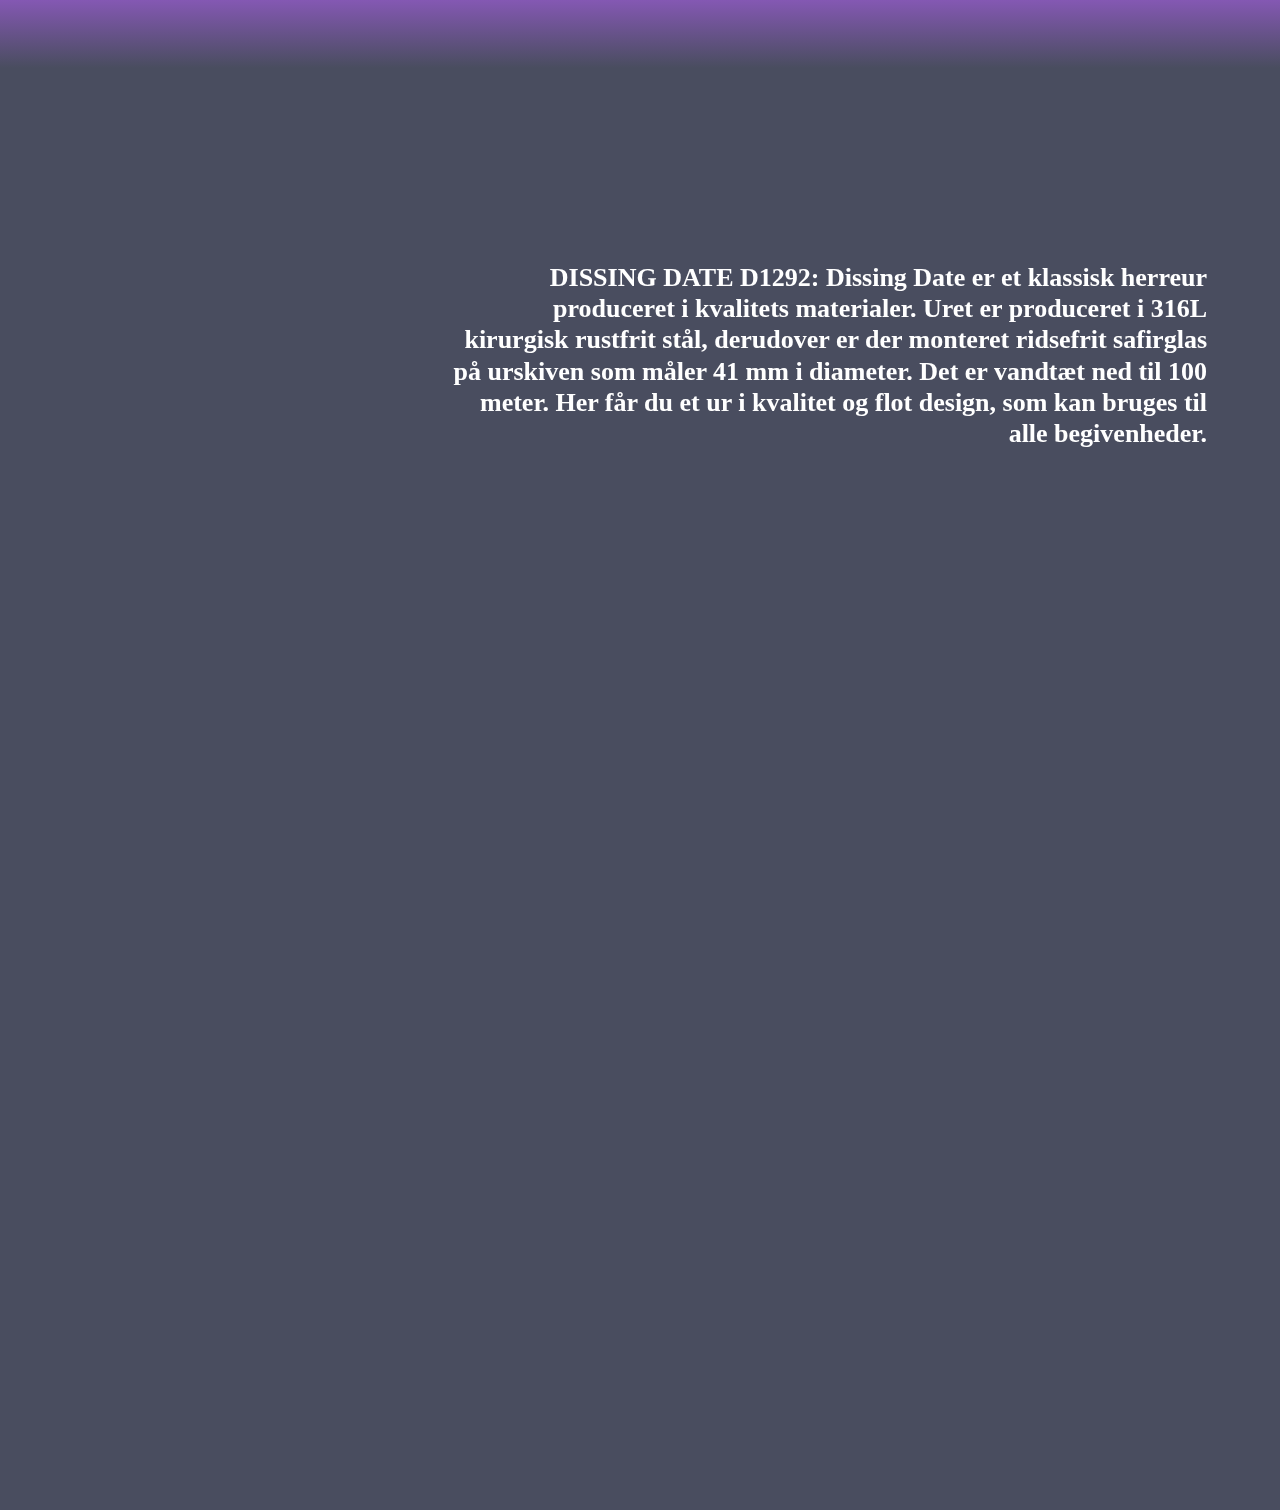
==== MineUre.html @ 7cfa30b5 "Hjemmeside" ====
<!DOCTYPE html>
<html lang="en">
<head>
    <meta charset="UTF-8">
    <meta name="viewport" content="width=device-width, initial-scale=1.0">
    <title>Mine Ure</title>
    <link rel="stylesheet" href="style.css">
</head>
<body>
    <header class="header">
            <a href="index.html" class="logo">Mine Ure.</a>

            <nav class="navbar">
                <a href="index.html" style="--i:1;" title="Forsiden af min urehjemmeside">Hjem</a>
                <a href="MineUre.html"style="--i:2;" title="Mine nuværende ure" class="active" >Mine ure</a>
                <a href="WishList.html" style="--i:1;" title="Ure jeg gerne vil have i fremtiden">WishList</a>
            </nav>
    </header>

    <section class="home">
        <div class="home-img">
            <div class="glowing-circle">
                <span></span>
                <span></span>
                <div class="image2">
                    <img src="UreHjemmesideImg/_-dissing-date-steel-black.jpg" title="DISSING DATE D1292" alt="">
                </div>   
           </div>
           
           <div class="glowing-circle">
            <span></span>
            <span></span>
            <div class="image3">
                <img src="UreHjemmesideImg/bv044.jpg" title="BONVIER CLASSIC BV044" alt="">
            </div>   
       </div>
    
       <div class="glowing-circle">
        <span></span>
        <span></span>
        <div class="image4">
            <img src="UreHjemmesideImg/ar11340.jpg" title="EMPORIO ARMANI DIVER AR11340" alt="">
        </div>   
    </div>
       
    </section>
    <section class="watchtext">
       <p>DISSING DATE D1292:
        Dissing Date er et klassisk herreur produceret i kvalitets materialer. Uret er produceret i 316L kirurgisk rustfrit stål, derudover er der monteret ridsefrit safirglas på urskiven som måler 41 mm i diameter. Det er vandtæt ned til 100 meter. Her får du et ur i kvalitet og flot design, som kan bruges til alle begivenheder.</p>
    </section>
</body>
</html>
---- style.css ----
* {
    margin: 0;
    padding: 0%;
    box-sizing: border-box;
}



body {
    background: #494d5f;
    color: #fff;
}

.header {
    position: fixed;
    top: 0;
    left: 0%;
    width: 100%;
    padding: 20px 10%;
    background: transparent;
    display: flex;
    justify-content: space-between;
    align-items: center;
    z-index: 100;
    background: linear-gradient(#8458b3, #494d5f);
}

.logo {
    font-size: 25px;
    color: #fff;
    text-decoration: none;
    font-weight: 600;
    opacity: 0;
    animation: slideTop 1s ease forwards;

}

.navbar a {
    display: inline-block;
    font-size: 18px;
    color: #fff;
    text-decoration: none;
    font-weight: 500;
    margin-left: 35px;
    opacity: 0;
    animation: slideTop .5s ease forwards;
    animation-delay: calc(.2s * var(--i));
}

.navbar a.active,
.navbar a:hover {
    background: linear-gradient(45deg, #32064A, #28559a);
    -webkit-text-fill-color: transparent;
    -webkit-background-clip: text;
}

.home {
    width: 30%;
    height: 100vh;
    display: flex;
    justify-content:left;
    align-items: center;
    padding: 70px 10% 0;
}

.home-content {
    max-width: 500px;
    margin-left: -30px;
}

.home-content h1 {
    font-size: 56px;
    font-weight: 700;
    line-height: 1.2;
    opacity: 0;
    animation: slideRight 1s ease forwards;
    animation-delay: .7s;
}

.home-content h3 {
    font-size: 32px;
    font-weight: 700;
    opacity: 0;
    animation: slideLeft 1s ease forwards;
    animation-delay: 1s;
}

.home-content p {
    font-size: 16px;
    margin: 20px 0 40px;
    opacity: 0;
    animation: slideLeft 1s ease forwards;
    animation-delay: 1.3s;
}

.btn {
    position: relative;
    display: inline-flex;
    justify-content: center;
    align-items: center;
    width: 180px;
    height: 48px;
    border-radius: 50px;
    font-size: 19px;
    color: #fff;
    text-decoration: none;
    font-weight: 600;
    letter-spacing: 1px;
    z-index: 1;
    opacity: 0;
    animation: slideTop 1s ease forwards;
    animation-delay: 1.7s;
}

.btn::before {
    content: '';
    position: absolute;
    top: 0;
    left: 0;
    inset: 0;
    background: linear-gradient(45deg, #32064A, #28559a);
    background-position: 0 0;
    background-size: 130%;
    z-index: -1;
    border-radius: 40px;
    filter: blur(5px);
}

.btn::after {
    content: '';
    position: absolute;
    top: 0;
    left: 0;
    inset: 0;
    background: linear-gradient(45deg, #D0BDF4, #28559a);
    background-position: 0 0;
    background-size: 130%;
    z-index: -1;
    border-radius: 40px;
    transition: .5s ease;

}

.btn:hover::after {
    background-position: 100% 0;
}

.home-img {
    width: 410px;
    height: 410px;
    opacity: 0;
    animation: zoomIn 1s ease forwards, floatImage 4s ease-in-out infinite;
    animation-delay: 2s, 3s;
}

.home-img .glowing-circle {
    position: relative;
    width: 100%;
    height: 100%;
    border-radius: 50%;
    display: flex;
    justify-content: center;
    align-items: center;
}

.home-img .glowing-circle::after {
    content: '';
    position: absolute;
    width: 330px;
    height: 330px;
    background: #fff;
    border-radius: 50%;
}

.glowing-circle span {
    position: absolute;
    width: 92%;
    height: 85%;
    background: linear-gradient(#8458b3, #28559a);
    border-radius: 50%;
    animation: circleRotate 5s linear infinite;
}

.glowing-circle span:nth-child(1) {
    filter: blur(10px);
}

.glowing-circle .image {
    position: relative;
    width: 380px;
    height: 380px;
    border-radius: 50%;
    z-index: 1;
    overflow: hidden;
}

.image img {
    position: absolute;
    top: 30px;
    left: 50%;
    transform: translateX(-50%);
    max-width: 350px;
    object-fit: cover;
}
.glowing-circle .image2 {
    position: relative;
    width: 380px;
    height: 380px;

    z-index: 1;
    overflow: hidden;
}

.glowing-circle .image3 {
    position: relative;
    width: 380px;
    height: 380px;

    z-index: 1;
    overflow: hidden;
}

.glowing-circle .image4 {
    position: relative;
    width: 380px;
    height: 380px;

    z-index: 1;
    overflow: hidden;
}

.image2 img {
    position: absolute;
    top: 70px;
    left: 50%;
    transform: translateX(-50%);
    max-width: 510px;
    object-fit: cover;
    width: 220px;
}

.image3 img {
    position: absolute;
    top: 90px;
    left: 50%;
    transform: translateX(-50%);
    max-width: 510px;
    object-fit: cover;
    width: 220px;
}

.image4 img {
    position: absolute;
    top: 90px;
    left: 50%;
    transform: translateX(-50%);
    max-width: 510px;
    object-fit: cover;
    width: 220px;
}

.watchtext {
    font-size: 36px;
    position: absolute;
    top: 0;
    right: 0;
    padding: 10px;
}

.watchtext p {
    font-size: 26px;
    font-weight: 700;
    line-height: 1.2;
    text-align: right;
    padding-top: 20%;
    padding-left: 35%;
    padding-right: 5%;
}

/*ANIMATIONER*/

@keyframes slideTop {
    0%{
        opacity: 0;
        transform: translateY(100px);
    }

    100%{
        opacity: 1;
        transform: translateY(0);
    }
}

@keyframes slideRight {
    0%{
        opacity: 0;
        transform: translateX(-100px);
    }

    100%{
        opacity: 1;
        transform: translateX(0);
    }
}

@keyframes slideLeft {
    0%{
        opacity: 0;
        transform: translateX(100px);
    }

    100%{
        opacity: 1;
        transform: translateX(0);
    }
}

@keyframes slideBottom {
    0%{
        opacity: 0;
        transform: translateY(-100px);
    }

    100%{
        opacity: 1;
        transform: translateY(0);
    }
}

@keyframes zoomIn {
    0%{
        opacity: 0;
        transform: scale(0);
    }

    100%{
        opacity: 1;
        transform: scale(1);
    }
}

@keyframes floatImage {
    0%{
        transform: translateY(-0);
    }

    50%{
        transform: translateY(-24px);
    }

    100%{
        transform: translateY(0);
    }
}

@keyframes circleRotate {
    0%{
        transform: rotate(-0);
    }

    100%{
        transform: rotate(360deg);
    }

}
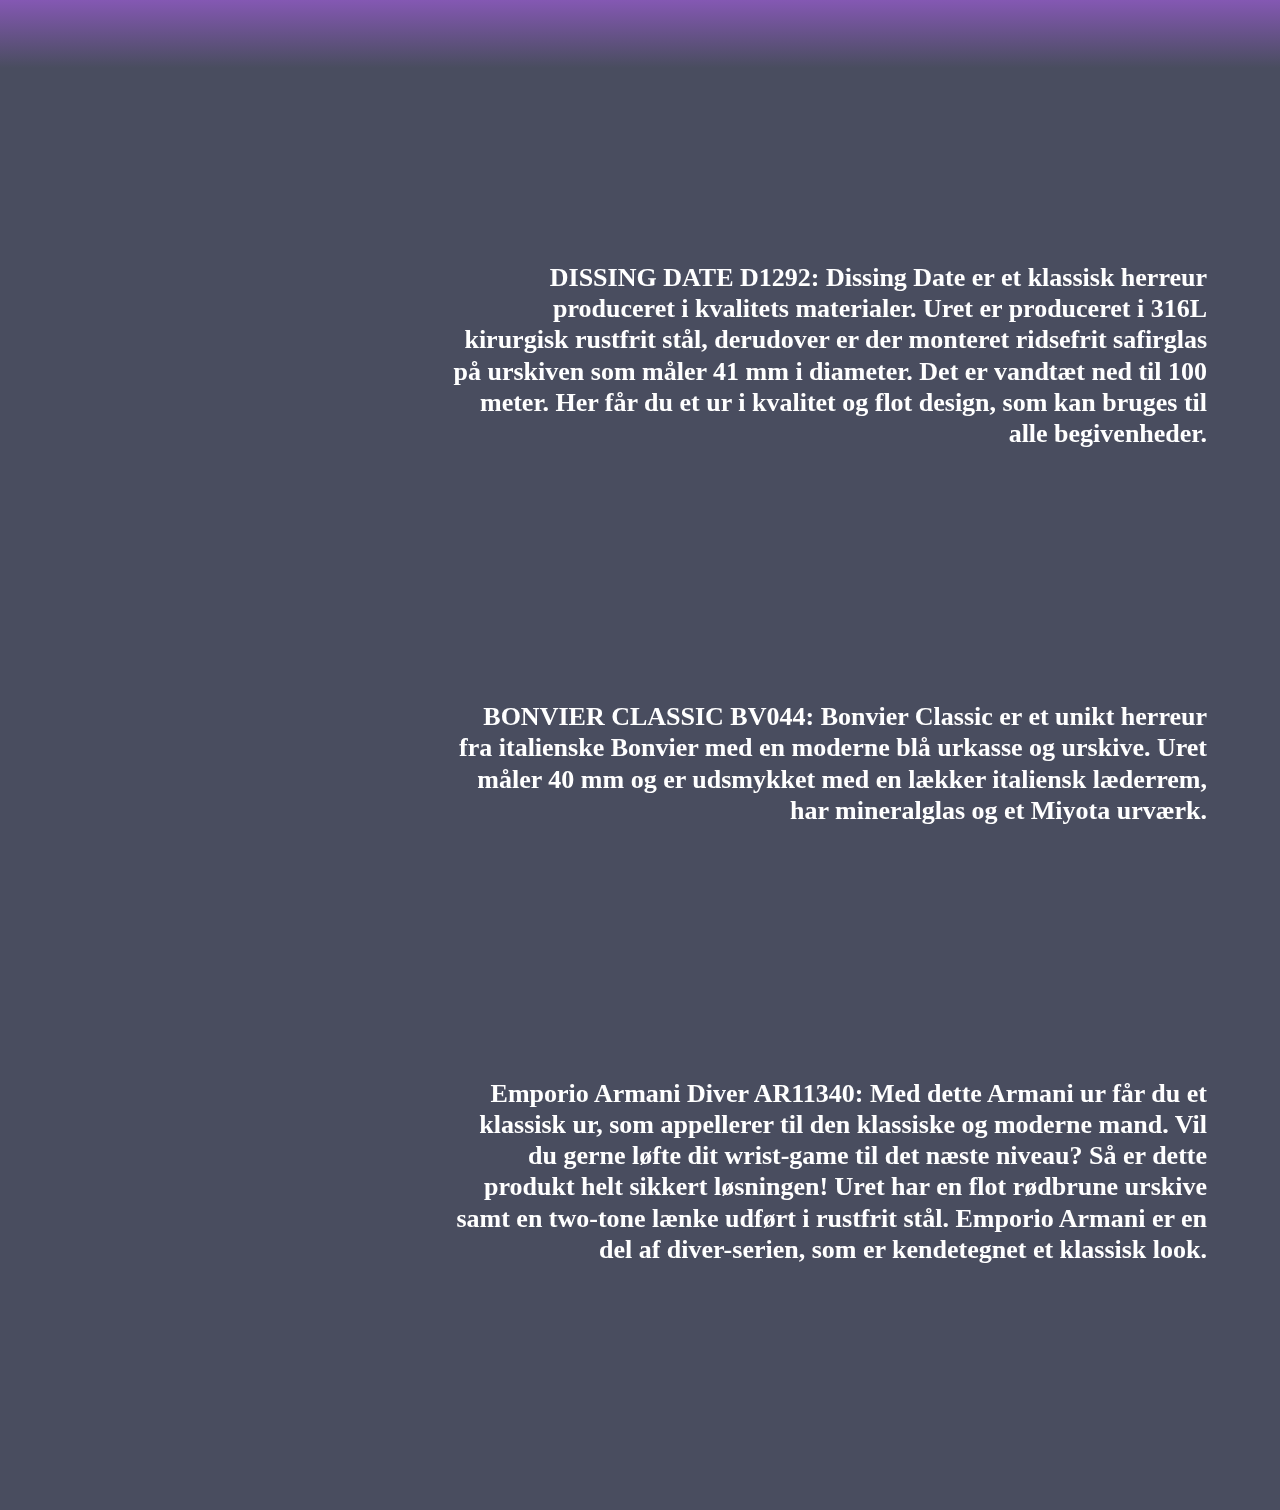
==== commit 2e2549cf: "Added finishing touches" ====
--- a/MineUre.html
+++ b/MineUre.html
@@ -47,6 +47,10 @@
     <section class="watchtext">
        <p>DISSING DATE D1292:
         Dissing Date er et klassisk herreur produceret i kvalitets materialer. Uret er produceret i 316L kirurgisk rustfrit stål, derudover er der monteret ridsefrit safirglas på urskiven som måler 41 mm i diameter. Det er vandtæt ned til 100 meter. Her får du et ur i kvalitet og flot design, som kan bruges til alle begivenheder.</p>
+        <p>BONVIER CLASSIC BV044:
+        Bonvier Classic er et unikt herreur fra italienske Bonvier med en moderne blå urkasse og urskive. Uret måler 40 mm og er udsmykket med en lækker italiensk læderrem, har mineralglas og et Miyota urværk. </p>
+        <p>Emporio Armani Diver AR11340: 
+        Med dette Armani ur får du et klassisk ur, som appellerer til den klassiske og moderne mand. Vil du gerne løfte dit wrist-game til det næste niveau? Så er dette produkt helt sikkert løsningen! Uret har en flot rødbrune urskive samt en two-tone lænke udført i rustfrit stål. Emporio Armani er en del af diver-serien, som er kendetegnet et klassisk look. </p>
     </section>
 </body>
 </html>
--- a/style.css
+++ b/style.css
@@ -229,6 +229,15 @@
     overflow: hidden;
 }
 
+.glowing-circle .image5 {
+    position: relative;
+    width: 380px;
+    height: 380px;
+    border-radius: 50%;
+    z-index: 1;
+    overflow: hidden;
+}
+
 .image2 img {
     position: absolute;
     top: 70px;
@@ -250,6 +259,16 @@
 }
 
 .image4 img {
+    position: absolute;
+    top: 90px;
+    left: 50%;
+    transform: translateX(-50%);
+    max-width: 510px;
+    object-fit: cover;
+    width: 220px;
+}
+
+.image5 img {
     position: absolute;
     top: 90px;
     left: 50%;
@@ -275,6 +294,7 @@
     padding-top: 20%;
     padding-left: 35%;
     padding-right: 5%;
+    animation: slideLeft 1s ease forwards;
 }
 
 /*ANIMATIONER*/
